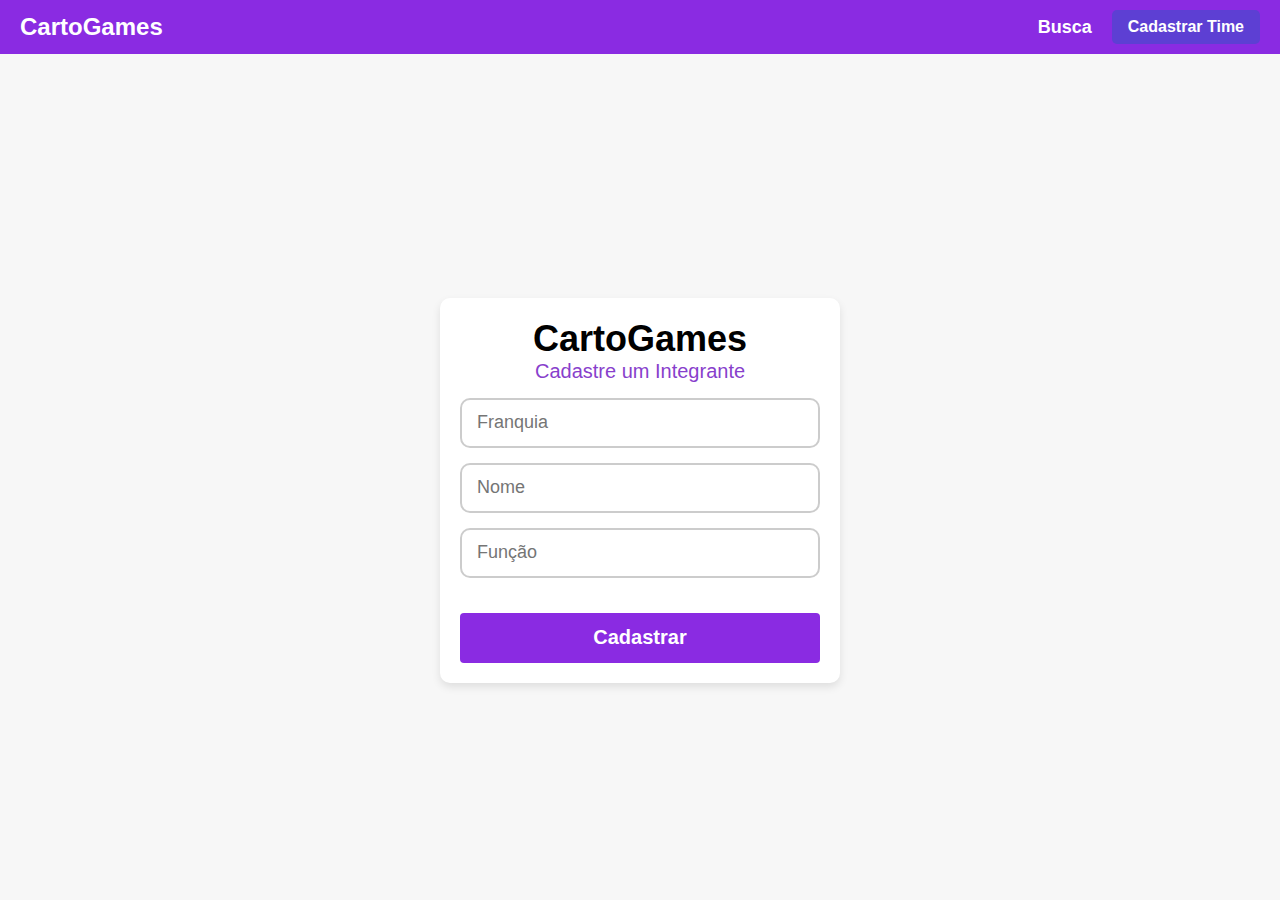
==== front_end/index.html @ cd654c43 "Front-End Cadastro" ====
<!DOCTYPE html>
<html lang="pt-br">
<head>
    <meta charset="UTF-8">
    <meta name="viewport" content="width=device-width, initial-scale=1.0">
    <title>Registro Integrante</title>
    <link rel="stylesheet" href="style.css">
    <script src="./script.js" defer></script>
</head>

<body>
    <header>
        <div class="logo">Carto<span>Games</span></div>
        <nav>
            <ul class="menu">
                <li class="dropdown">
                    <a href="#" class="menu-item">Busca</a>
                    <ul class="dropdown-content">
                        <li><a href="#">Opção 1</a></li>
                        <li><a href="#">Opção 2</a></li>
                        <li><a href="#">Opção 3</a></li>
                        <li><a href="#">Opção 4</a></li>
                        <li><a href="#">Opção 5</a></li>
                        <li><a href="#">Opção 6</a></li>
                        <li><a href="#">Opção 7</a></li>
                    </ul>
                </li>
                <li><a href="#"><button class="cadastrar-time">Cadastrar Time</button></a></li>
            </ul>
        </nav>
    </header>

    <div class="container">
        <form>
            <h1>Carto<span>Games</span></h1>
            <p>Cadastre um Integrante</p>

            <div class="input-container">
                <input class="franquia" placeholder="Franquia" type="text" required>
            </div>

            <div class="input-container">
                <input class="nome" placeholder="Nome" type="text" required>
            </div>
            
            <div class="input-container">
                <input class="funcao" placeholder="Função" type="text" required>
            </div>
            
            <button type="submit" class="submit-button">Cadastrar</button>
        </form>
    </div>
</body>
</html>
---- front_end/style.css ----
* {
    margin: 0;
    padding: 0;
    box-sizing: border-box;
}

body {
    font-family: "Poppins", sans-serif;
    min-height: 100vh;
    display: flex;
    flex-direction: column;
    align-items: center;
    justify-content: center;
    background-color: #f7f7f7;
    margin: 0;
}

header {
    width: 100%;
    display: flex;
    justify-content: space-between;
    align-items: center;
    background-color: #8A2BE2;
    padding: 10px 20px;
    color: white;
    font-size: 18px;
    position: fixed;
    top: 0;
    left: 0;
    z-index: 1000;
}

.logo {
    font-size: 24px;
    font-weight: bold;
    color: white;
}

nav ul {
    list-style: none;
    display: flex;
    gap: 20px;
    align-items: center;
    position: relative;
}

.menu-item {
    color: white;
    background: none;
    border: none;
    cursor: pointer;
    font-size: 18px;
    font-weight: bold;
    text-decoration: none;
}

.menu-item, .cadastrar-time {
    color: white;
    background: none;
    border: none;
    cursor: pointer;
    font-size: 18px;
    font-weight: bold;
}

.dropdown {
    position: relative;
}

.dropdown-content {
    display: none;
    position: absolute;
    top: 100%;
    left: 0;
    background-color: white;
    box-shadow: 0px 8px 16px rgba(0, 0, 0, 0.2);
    z-index: 10;
    list-style: none;
    padding: 10px 0;
    width: 150px;
    text-align: left;
}

.dropdown-content li {
    padding: 10px;
    text-align: center;
}

.dropdown-content li a {
    color: #8A2BE2;
    text-decoration: none;
    font-weight: bold;
}

.dropdown:hover .dropdown-content {
    display: block;
}

.cadastrar-time {
    padding: 8px 16px;
    border-radius: 5px;
    background-color: #5D3FD3;
    font-size: 16px;
    font-weight: bold;
}

.container {
    display: flex;
    justify-content: center;
    align-items: center;
    width: 100%;
    min-height: 100vh;
    padding-top: 80px;
    box-sizing: border-box;
}

form {
    width: 100%;
    max-width: 400px;
    padding: 20px;
    background-color: #ffffff;
    border-radius: 10px;
    box-shadow: 0 4px 8px rgba(0, 0, 0, 0.1);
    text-align: center;
}

h1 {
    font-size: 36px;
    color: #000000;
}

p {
    font-size: 20px;
    color: #883fcc;
}

.input-container {
    position: relative;
    margin: 15px 0;
}

.input-container input {
    width: 100%;
    height: 50px;
    background: transparent;
    border: 2px solid rgba(0, 0, 0, 0.2);
    border-radius: 10px;
    font-size: 18px;
    color: #000;
    padding: 0 15px;
}

.submit-button {
    width: 100%;
    height: 50px;
    color: #ffff;
    border-radius: 4px;
    background-color: #8A2BE2;
    font-weight: 700;
    font-size: 20px;
    margin-top: 20px;
    cursor: pointer;
    outline: none;
    border: none;
}
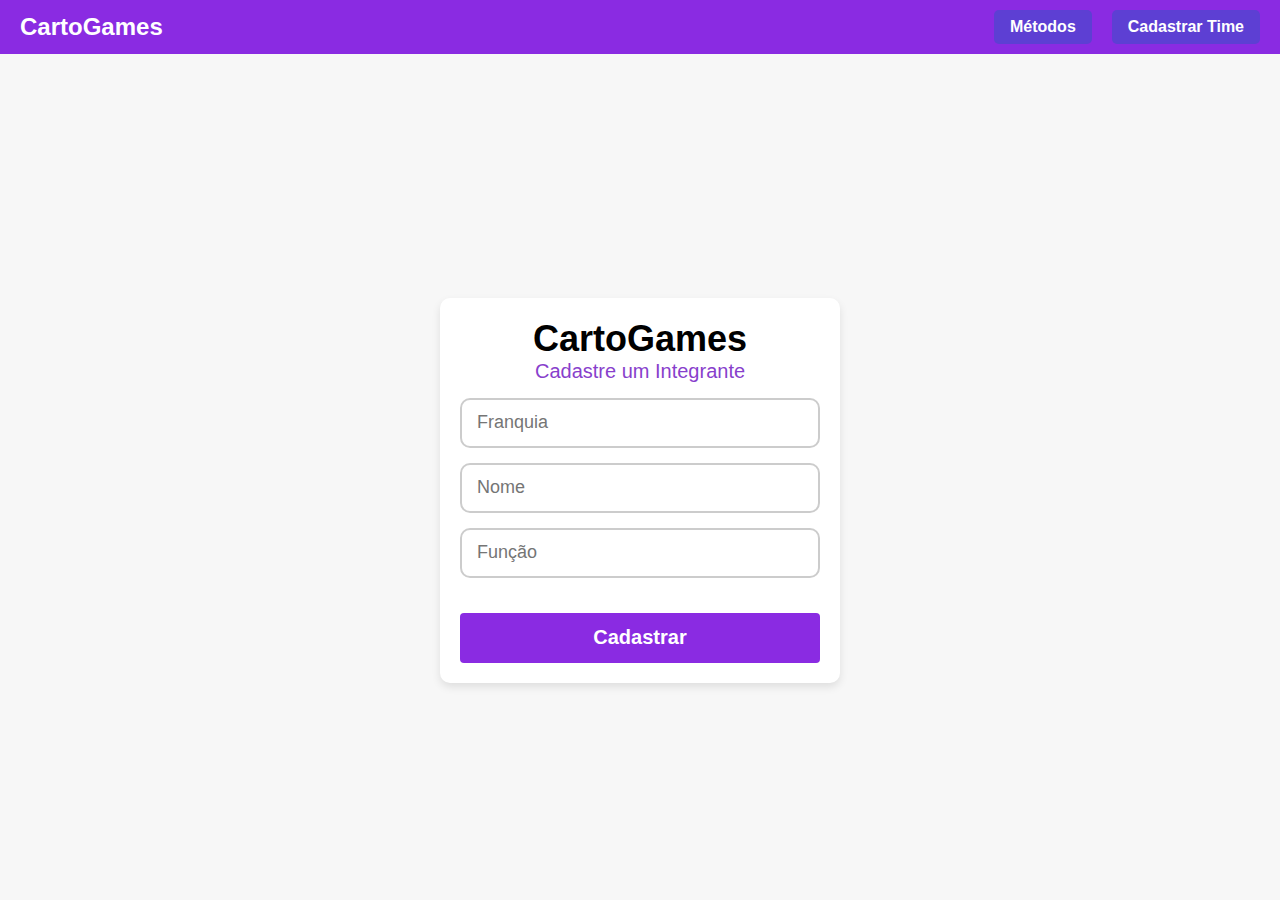
==== commit a57eb481: "Endpoint dos métodos." ====
--- a/front_end/index.html
+++ b/front_end/index.html
@@ -13,19 +13,8 @@
         <div class="logo">Carto<span>Games</span></div>
         <nav>
             <ul class="menu">
-                <li class="dropdown">
-                    <a href="#" class="menu-item">Busca</a>
-                    <ul class="dropdown-content">
-                        <li><a href="#">Opção 1</a></li>
-                        <li><a href="#">Opção 2</a></li>
-                        <li><a href="#">Opção 3</a></li>
-                        <li><a href="#">Opção 4</a></li>
-                        <li><a href="#">Opção 5</a></li>
-                        <li><a href="#">Opção 6</a></li>
-                        <li><a href="#">Opção 7</a></li>
-                    </ul>
-                </li>
-                <li><a href="#"><button class="cadastrar-time">Cadastrar Time</button></a></li>
+                <li><a href="/metodos/indexMetodo.html"><button class="cadastrar-time">Métodos</button></a></li>
+                <li><a href="/cadastro_time/indexTime.html"><button class="cadastrar-time">Cadastrar Time</button></a></li>
             </ul>
         </nav>
     </header>
